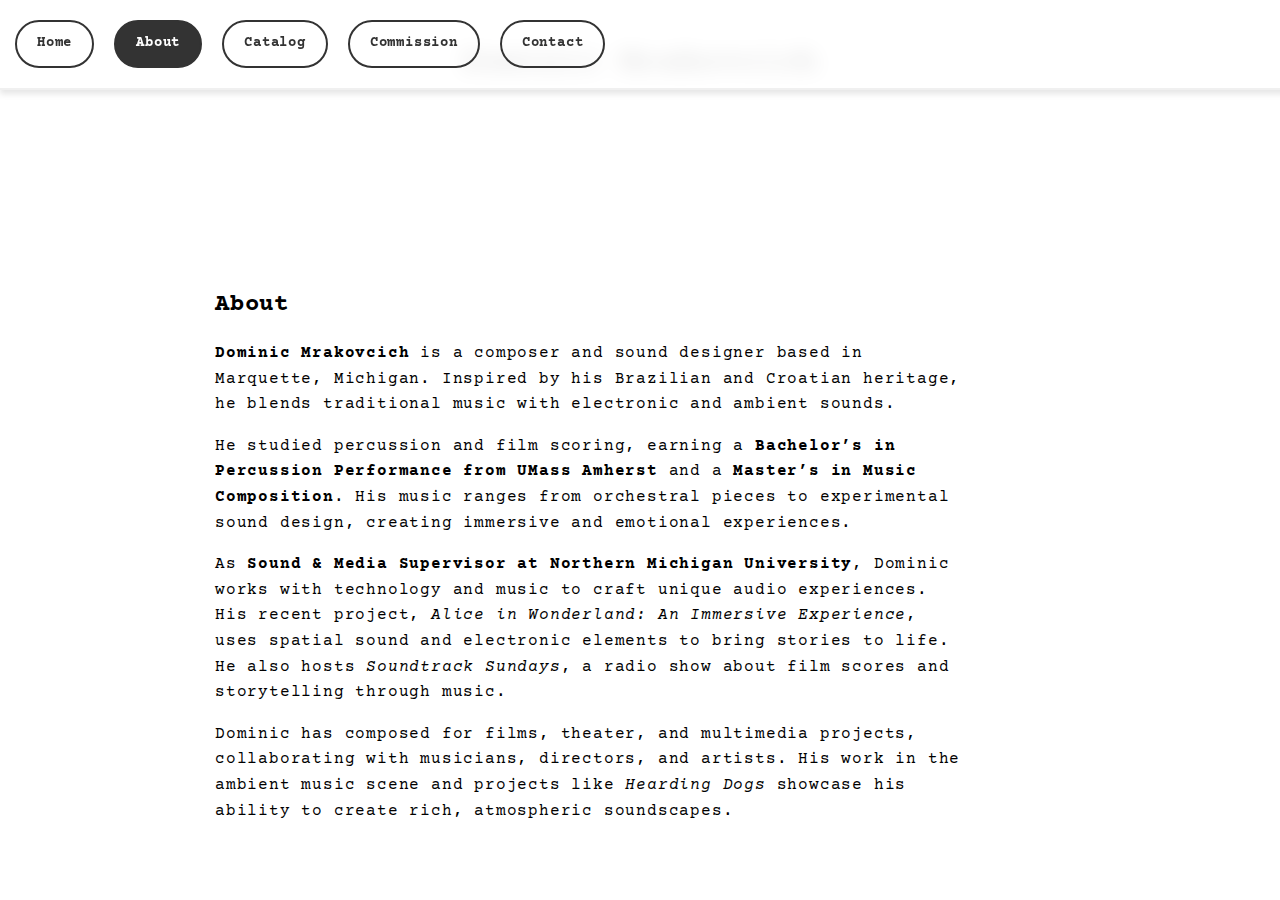
==== about.html @ a5f4a36c "fix" ====
<!DOCTYPE html>
<html lang="en">
<head>
    <meta charset="UTF-8">
    <meta name="viewport" content="width=device-width, initial-scale=1.0">
    <title>Dominic Mrakovcich - Composer</title>
    <link rel="stylesheet" href="assets/css/styles.css">
</head>
<body>
    <header>
        <h1>Dominic Mrakovcich</h1>
        <nav>
            <ul>
                <li><a href="index.html">Home</a></li>
                <li class="selected"><a href="about.html">About</a></li>
                <li><a href="catalog.html">Catalog</a></li>
                <li><a href="commission.html">Commission</a></li>
                <li><a href="contact.html">Contact</a></li>
            </ul>
        </nav>
    </header>

    <main>
        <h2>About</h2>
        <p><strong>Dominic Mrakovcich</strong> is a composer and sound designer based in Marquette, Michigan. Inspired by his Brazilian and Croatian heritage, he blends traditional music with electronic and ambient sounds.</p>

        <p>He studied percussion and film scoring, earning a <strong>Bachelor’s in Percussion Performance from UMass Amherst</strong> and a <strong>Master’s in Music Composition</strong>. His music ranges from orchestral pieces to experimental sound design, creating immersive and emotional experiences.</p>

        <p>As <strong>Sound & Media Supervisor at Northern Michigan University</strong>, Dominic works with technology and music to craft unique audio experiences. His recent project, <em>Alice in Wonderland: An Immersive Experience</em>, uses spatial sound and electronic elements to bring stories to life. He also hosts <em>Soundtrack Sundays</em>, a radio show about film scores and storytelling through music.</p>

        <p>Dominic has composed for films, theater, and multimedia projects, collaborating with musicians, directors, and artists. His work in the ambient music scene and projects like <em>Hearding Dogs</em> showcase his ability to create rich, atmospheric soundscapes.</p>
    </main>
</body>
</html>
---- assets/css/styles.css ----
@import url('https://fonts.googleapis.com/css2?family=Courier+Prime:ital,wght@0,400;0,700;1,400;1,700&display=swap');

/* Global Styles */
:root {
    --primary-color: #333;
    --secondary-color: #fff;
    --accent-color: #a1a1a1;
    --highlight-color: #00b078;
    --text-color: #000;
    --light-color: #f0f0f0;
    --font-family: "Courier Prime", monospace;
    --font-weight-regular: 400;
    --font-weight-bold: 700;
    --font-style-regular: normal;
    --font-style-italic: italic;
    --site-title-color: var(--primary-color);
    --site-title-hover-color: var(--highlight-color);
}

/* Global Body Styling */
body {
    font-family: var(--font-family);
    font-weight: var(--font-weight-regular);
    letter-spacing: 0.05em;
    background-color: var(--secondary-color);
    color: var(--text-color);
    margin: 0;
    padding: 0;
    line-height: 1.4;
    display: flex;
    flex-direction: column;
    justify-content: flex-start;
    min-height: 100vh;
    align-items: center;
    position: relative;
}

/* Icon Styling */
.icon {
    width: 2em;  /* Ensures consistent width for the icon */
    height: 2em; /* Ensures consistent height for the icon */
    border: none; /* No border around the icon */
    display: inline-block; /* Ensures it behaves like an inline element */
    margin: 0 8px; /* Spacing between icons */
    transition: transform 0.2s ease-in-out; /* Smooth transition for scaling */
}

/* Header */
header {
    width: 100%;
    max-width: 850px;
    padding: 20px 15px;
    text-align: center;
}

/* Headshot Styling */
.headshot {
    display: flex;
    flex-direction: column;
    align-items: center;
    width: 50%;
    margin: 0 auto;
    padding: 10px;
}

/* Navigation */
nav {
    position: fixed;
    top: 0;
    left: 0;
    width: 100%;
    background: rgba(255, 255, 255, 0.9);
    backdrop-filter: blur(10px);
    padding: 20px 15px;
    display: flex;
    justify-content: space-between;
    font-size: 14px;
    font-weight: bold;
    border-bottom: 2px solid var(--light-color);
    z-index: 10;
    box-shadow: 0 4px 6px rgba(0, 0, 0, 0.1);
}

/* Site Title */
.site-title {
    color: var(--site-title-color);
    cursor: pointer;
    border: none;
}

.site-title:hover {
    color: var(--site-title-hover-color);
}

/* Navigation Links */
nav ul {
    list-style: none;
    display: flex;
    gap: 20px;
    padding: 0;
    margin: 0;
    align-items: center; /* Ensure icons are vertically aligned with text */
}

nav li {
    display: flex;
    align-items: center;
    justify-content: center;
    padding: 12px 20px;
    border-radius: 25px;
    border: 2px solid var(--primary-color);
    background-color: transparent;
    transition: background 0.3s, border-color 0.3s, color 0.3s;
}

nav li.selected {
    background-color: var(--primary-color);
    color: white;
}

nav li.selected a {
    color: white;
}

/* Link Styling */
nav a {
    text-decoration: none;
    color: var(--primary-color);
    transition: color 0.3s;
}

nav a:hover {
    color: var(--accent-color);
}

/* Hover Effect on Icons */
.icon:hover {
    transform: scale(1.2); /* Slightly scale the icon on hover */
}

/* Main Content */
main {
    width: 100%;
    max-width: 850px;
    padding: 20px 15px;
    margin-top: 120px;
}

/* Typography */
p {
    font-size: 1rem;
    line-height: 1.6;
    max-width: 75ch;
    color: var(--text-color);
}

h3 {
    margin: 0;
    padding-bottom: 5px;
}

/* Lists */
ul, ol {
    margin-top: 0;
}

/* Horizontal Rule */
hr {
    width: 85%;
    height: 1px;
    background: var(--light-color);
    border: none;
    margin: 20px 0;
}

/* Table */
table {
    width: 100%;
    border-collapse: collapse;
    margin-top: 15px;
}

th, td {
    padding: 10px 12px;
    border: 1px solid var(--light-color);
    text-align: left;
}

th {
    background-color: var(--secondary-color);
    font-weight: bold;
}

tr:hover {
    background-color: #f7f7f7;
}

/* Buttons */
button {
    padding: 8px 16px;
    font-size: 0.9rem;
    font-weight: bold;
    border-radius: 5px;
    background-color: var(--primary-color);
    color: var(--secondary-color);
    cursor: pointer;
    transition: background-color 0.3s, transform 0.2s;
}

button:hover {
    background-color: var(--highlight-color);
    transform: scale(1.05);
}

/* Sparkle Effect */
@keyframes sparkle {
    0% {
        opacity: 0;
        transform: scale(0.5);
    }
    50% {
        opacity: 1;
        transform: scale(1.2);
    }
    100% {
        opacity: 0;
        transform: scale(0.5);
    }
}

@keyframes sparkle-move {
    0% {
        transform: translate(0, 0);
    }
    100% {
        transform: translate(150px, -150px);
    }
}

.sparkles {
    position: absolute;
    top: 0;
    left: 0;
    right: 0;
    bottom: 0;
    pointer-events: none;
    z-index: 9999;
    overflow: hidden;
}

.sparkle {
    position: absolute;
    width: 4px;
    height: 4px;
    background-color: var(--highlight-color);
    border-radius: 50%;
    opacity: 0;
    animation: sparkle 2s infinite, sparkle-move 3s infinite linear;
}

.sparkle:nth-child(odd) {
    animation-duration: 3s, 4s;
}

.sparkle:nth-child(even) {
    animation-duration: 2.5s, 5s;
}

/* Mobile Optimization */
@media (max-width: 768px) {
    nav {
        padding: 12px;
        flex-direction: column;
        align-items: center;
    }

    .site-title {
        margin-bottom: 10px;
    }

    nav ul {
        flex-direction: column;
        gap: 10px;
    }

    main {
        margin-top: 140px;
        padding: 15px;
    }

    button {
        width: 100%;
        padding: 10px 16px;
    }
}

@media (max-width: 480px) {
    body {
        font-size: 14px;
    }

    nav {
        padding: 10px;
    }

    nav ul {
        gap: 8px;
    }

    nav li {
        padding: 6px 14px;
    }

    main {
        padding: 10px;
    }

    button {
        padding: 12px 18px;
    }
}

/* Cat Styling */
.cat {
    position: absolute;
    cursor: pointer;
    transition: transform 0.3s ease, left 1s ease, top 1s ease;
    user-select: none;
    will-change: transform, left, top;
}

.cat.moving {
    animation: wiggle 0.6s ease-in-out infinite;
}

@keyframes wiggle {
    0% { transform: rotate(0deg); }
    25% { transform: rotate(-10deg); }
    50% { transform: rotate(10deg); }
    75% { transform: rotate(-10deg); }
    100% { transform: rotate(0deg); }
}

.cat:hover {
    transform: scale(1.1);
}

.cat-container {
    position: relative;
}

.speech-bubble {
    display: none;
    position: absolute;
    bottom: 120%;
    left: 50%;
    transform: translateX(-50%);
    background-color: #fff;
    border: 2px solid #333;
    border-radius: 10px;
    padding: 10px;
    max-width: 200px;
    font-size: 14px;
    box-shadow: 0 2px 6px rgba(0, 0, 0, 0.1);
    font-family: Arial, sans-serif;
}

.speech-bubble:after {
    content: '';
    position: absolute;
    top: 100%;
    left: 50%;
    transform: translateX(-50%);
    border-width: 10px;
    border-style: solid;
    border-color: #fff transparent transparent transparent;
}

.headshot:hover {
    transform: scale(1.1);
}
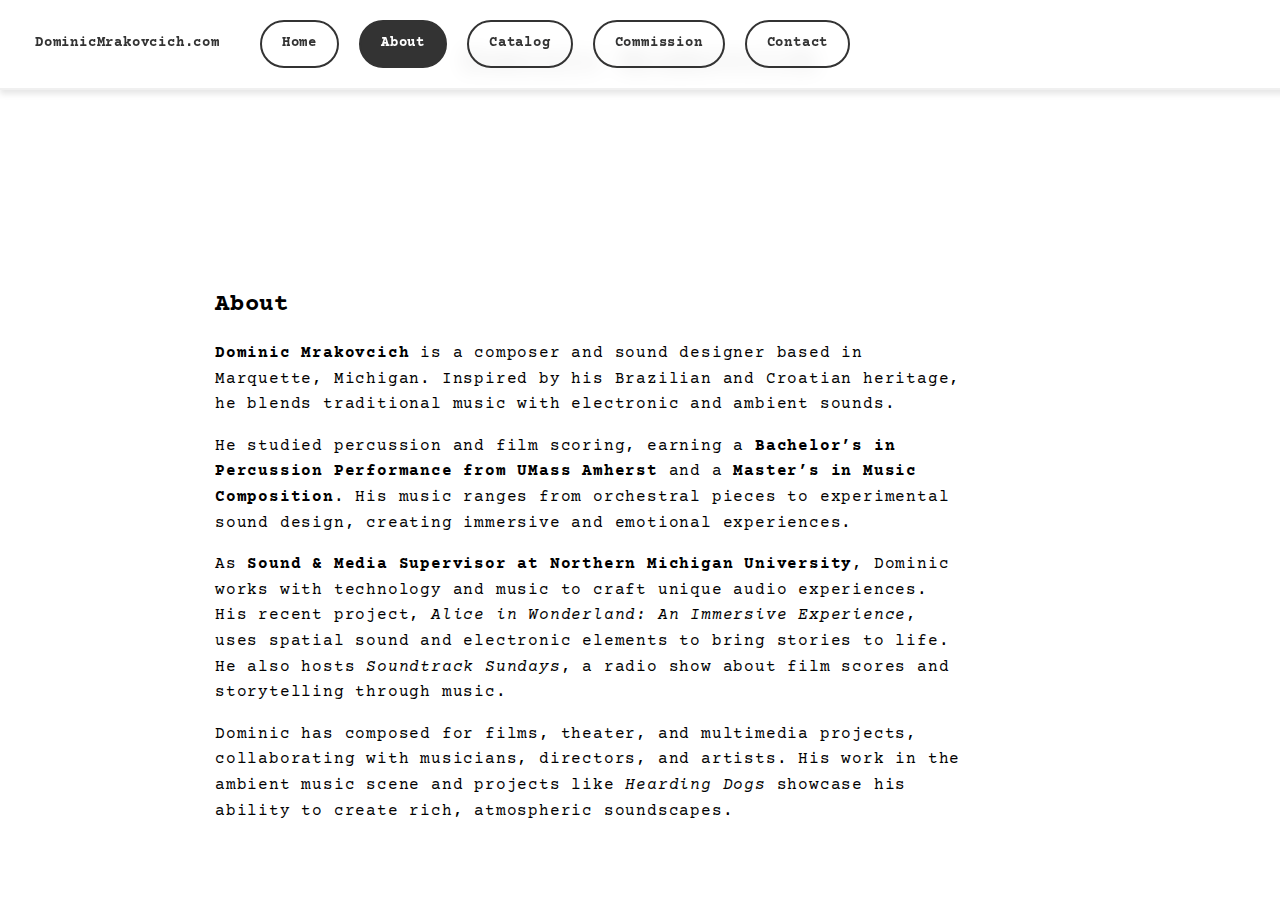
==== commit 15f2ca68: "nav" ====
--- a/about.html
+++ b/about.html
@@ -11,6 +11,7 @@
         <h1>Dominic Mrakovcich</h1>
         <nav>
             <ul>
+                <li class="site-title">DominicMrakovcich.com</li>
                 <li><a href="index.html">Home</a></li>
                 <li class="selected"><a href="about.html">About</a></li>
                 <li><a href="catalog.html">Catalog</a></li>
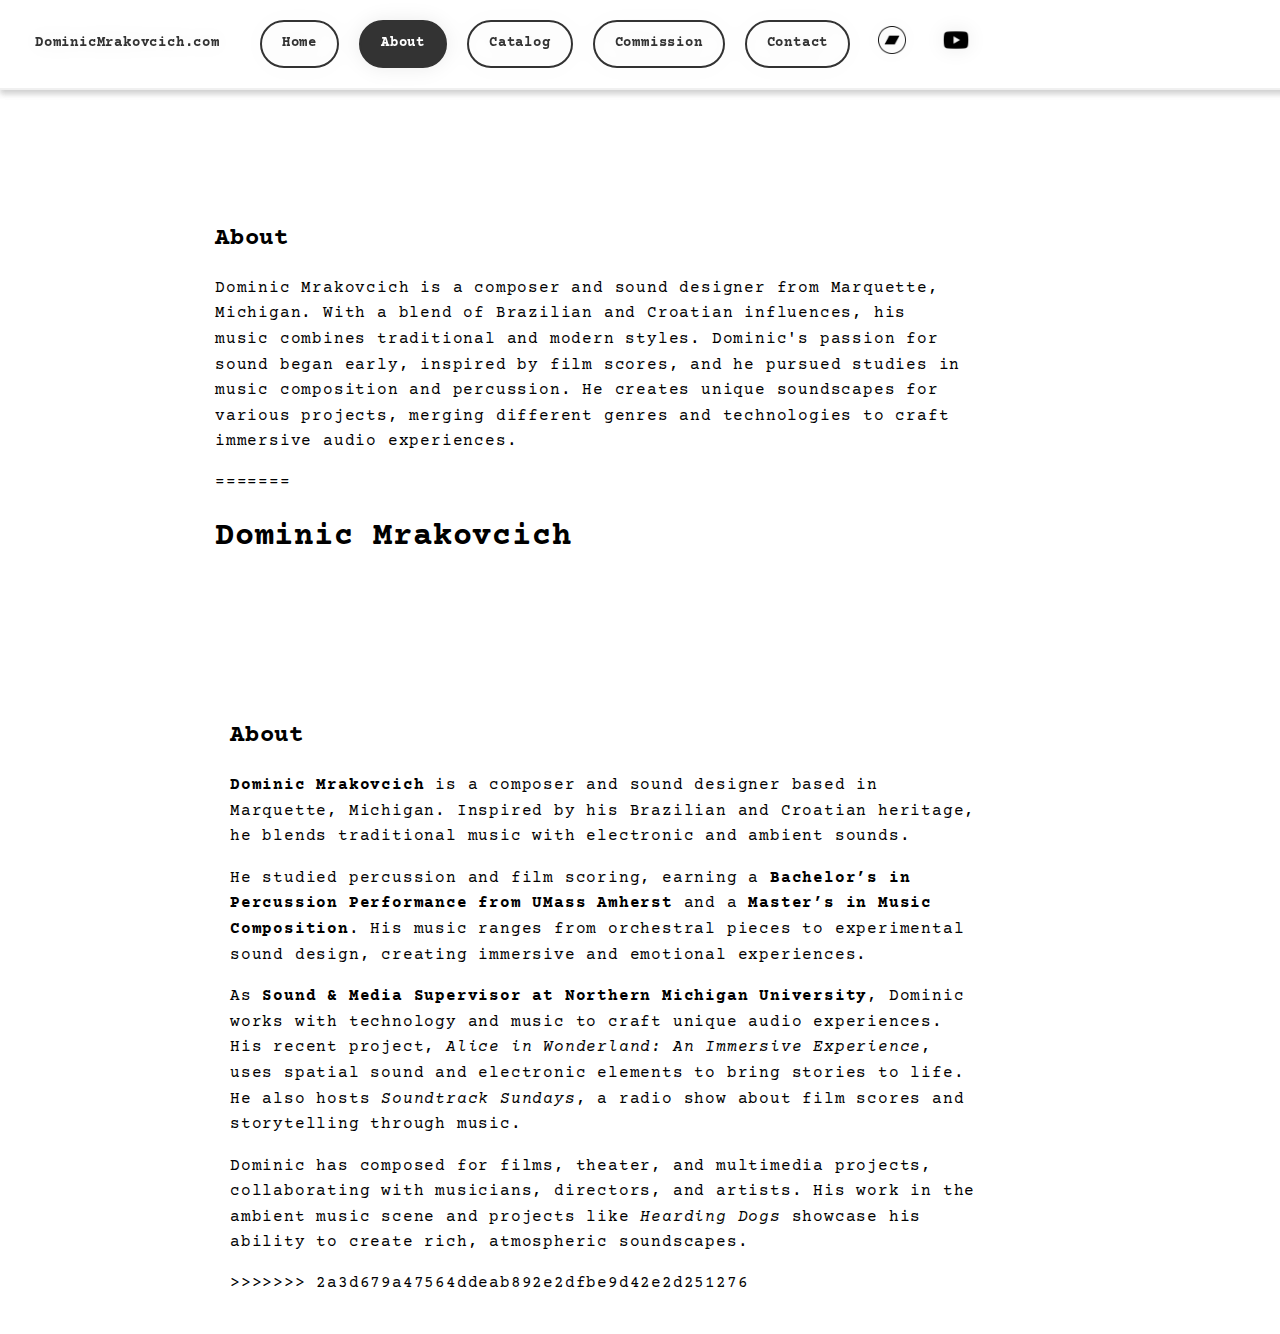
==== commit 6252b833: "Merge branch 'main' of https://github.com/DominicMrakovcich/Composer" ====
--- a/about.html
+++ b/about.html
@@ -8,6 +8,30 @@
 </head>
 <body>
     <header>
+<<<<<<< HEAD
+      <nav>
+        <ul>
+          <li class="site-title">DominicMrakovcich.com</li>
+          <li><a href="index.html">Home</a></li>
+          <li class="selected"><a href="about.html">About</a></li>
+          <li><a href="catalog.html">Catalog</a></li>
+          <li><a href="commission.html">Commission</a></li>
+          <li><a href="contact.html">Contact</a></li>
+          <a href="https://dmrakovcich.bandcamp.com"><img src="assets/images/bandcamp-button-circle-line-black-512.png" class="icon"></a>
+          <a href="https://www.youtube.com/@dominicmrakovcich"><img src="assets/images/free-youtube-icon-123-thumb.png" class="icon"></a>
+          <script type='text/javascript' src='https://storage.ko-fi.com/cdn/widget/Widget_2.js'></script><script type='text/javascript'>kofiwidget2.init('Support me on Ko-fi', '#72a4f2', 'V7V3IW8MH');kofiwidget2.draw();</script> 
+        </ul>
+      </nav>
+    </header>
+
+    <main>
+      <h2>About</h2>
+      <section>
+        <p>Dominic Mrakovcich is a composer and sound designer from Marquette, Michigan. With a blend of Brazilian and Croatian influences, his music combines traditional and modern styles. Dominic's passion for sound began early, inspired by film scores, and he pursued studies in music composition and percussion.
+
+          He creates unique soundscapes for various projects, merging different genres and technologies to craft immersive audio experiences.</p>
+      </section>
+=======
         <h1>Dominic Mrakovcich</h1>
         <nav>
             <ul>
@@ -17,6 +41,8 @@
                 <li><a href="catalog.html">Catalog</a></li>
                 <li><a href="commission.html">Commission</a></li>
                 <li><a href="contact.html">Contact</a></li>
+                <a href="https://dmrakovcich.bandcamp.com"><img src="assets/images/bandcamp-button-circle-line-black-512.png" class="icon"></a>
+                <a href="https://www.youtube.com/@dominicmrakovcich"><img src="assets/images/free-youtube-icon-123-thumb.png" class="icon"></a>
             </ul>
         </nav>
     </header>
@@ -30,6 +56,7 @@
         <p>As <strong>Sound & Media Supervisor at Northern Michigan University</strong>, Dominic works with technology and music to craft unique audio experiences. His recent project, <em>Alice in Wonderland: An Immersive Experience</em>, uses spatial sound and electronic elements to bring stories to life. He also hosts <em>Soundtrack Sundays</em>, a radio show about film scores and storytelling through music.</p>
 
         <p>Dominic has composed for films, theater, and multimedia projects, collaborating with musicians, directors, and artists. His work in the ambient music scene and projects like <em>Hearding Dogs</em> showcase his ability to create rich, atmospheric soundscapes.</p>
+>>>>>>> 2a3d679a47564ddeab892e2dfbe9d42e2d251276
     </main>
 </body>
 </html>
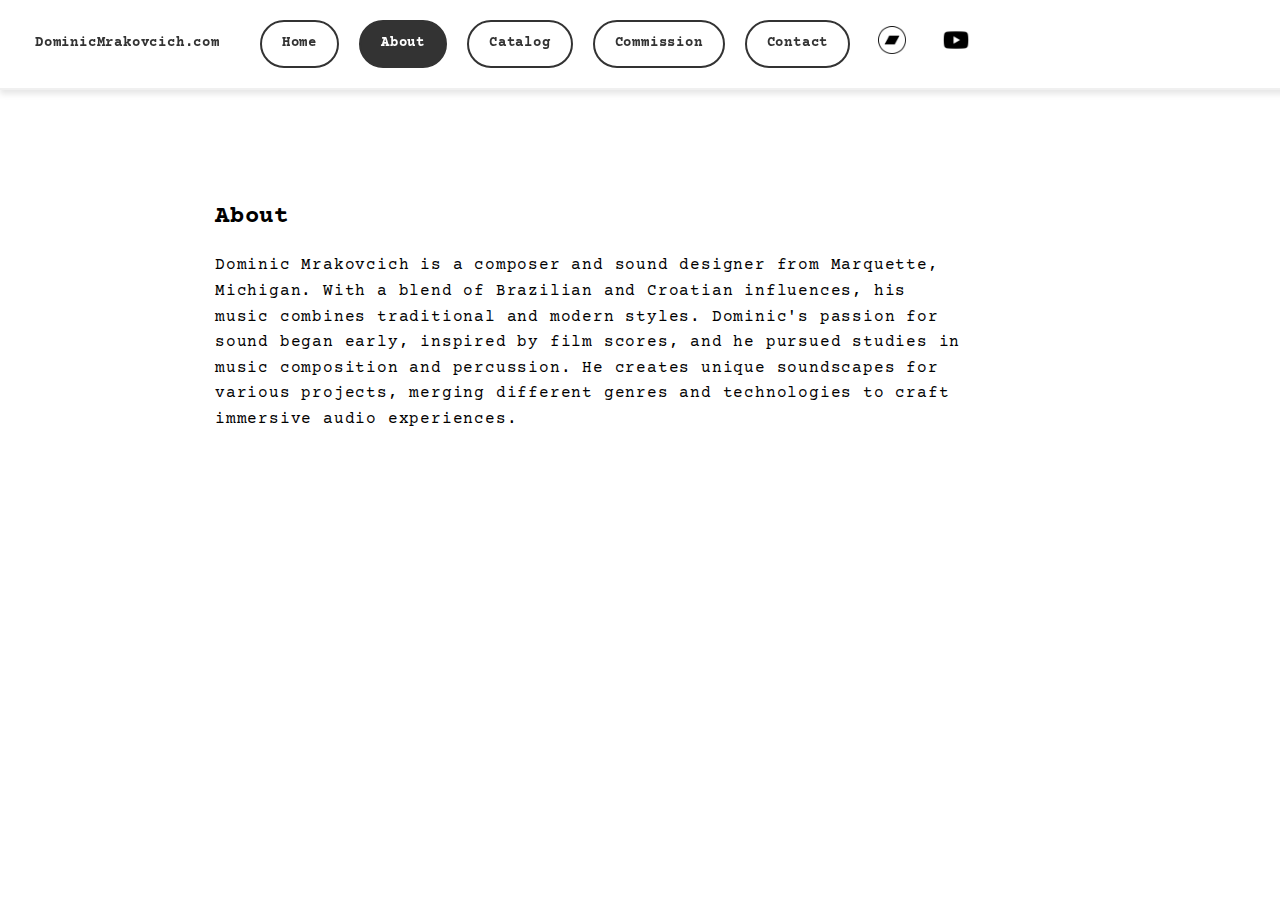
==== commit f77db94a: "push" ====
--- a/about.html
+++ b/about.html
@@ -8,7 +8,6 @@
 </head>
 <body>
     <header>
-<<<<<<< HEAD
       <nav>
         <ul>
           <li class="site-title">DominicMrakovcich.com</li>
@@ -31,32 +30,6 @@
 
           He creates unique soundscapes for various projects, merging different genres and technologies to craft immersive audio experiences.</p>
       </section>
-=======
-        <h1>Dominic Mrakovcich</h1>
-        <nav>
-            <ul>
-                <li class="site-title">DominicMrakovcich.com</li>
-                <li><a href="index.html">Home</a></li>
-                <li class="selected"><a href="about.html">About</a></li>
-                <li><a href="catalog.html">Catalog</a></li>
-                <li><a href="commission.html">Commission</a></li>
-                <li><a href="contact.html">Contact</a></li>
-                <a href="https://dmrakovcich.bandcamp.com"><img src="assets/images/bandcamp-button-circle-line-black-512.png" class="icon"></a>
-                <a href="https://www.youtube.com/@dominicmrakovcich"><img src="assets/images/free-youtube-icon-123-thumb.png" class="icon"></a>
-            </ul>
-        </nav>
-    </header>
-
-    <main>
-        <h2>About</h2>
-        <p><strong>Dominic Mrakovcich</strong> is a composer and sound designer based in Marquette, Michigan. Inspired by his Brazilian and Croatian heritage, he blends traditional music with electronic and ambient sounds.</p>
-
-        <p>He studied percussion and film scoring, earning a <strong>Bachelor’s in Percussion Performance from UMass Amherst</strong> and a <strong>Master’s in Music Composition</strong>. His music ranges from orchestral pieces to experimental sound design, creating immersive and emotional experiences.</p>
-
-        <p>As <strong>Sound & Media Supervisor at Northern Michigan University</strong>, Dominic works with technology and music to craft unique audio experiences. His recent project, <em>Alice in Wonderland: An Immersive Experience</em>, uses spatial sound and electronic elements to bring stories to life. He also hosts <em>Soundtrack Sundays</em>, a radio show about film scores and storytelling through music.</p>
-
-        <p>Dominic has composed for films, theater, and multimedia projects, collaborating with musicians, directors, and artists. His work in the ambient music scene and projects like <em>Hearding Dogs</em> showcase his ability to create rich, atmospheric soundscapes.</p>
->>>>>>> 2a3d679a47564ddeab892e2dfbe9d42e2d251276
     </main>
 </body>
 </html>
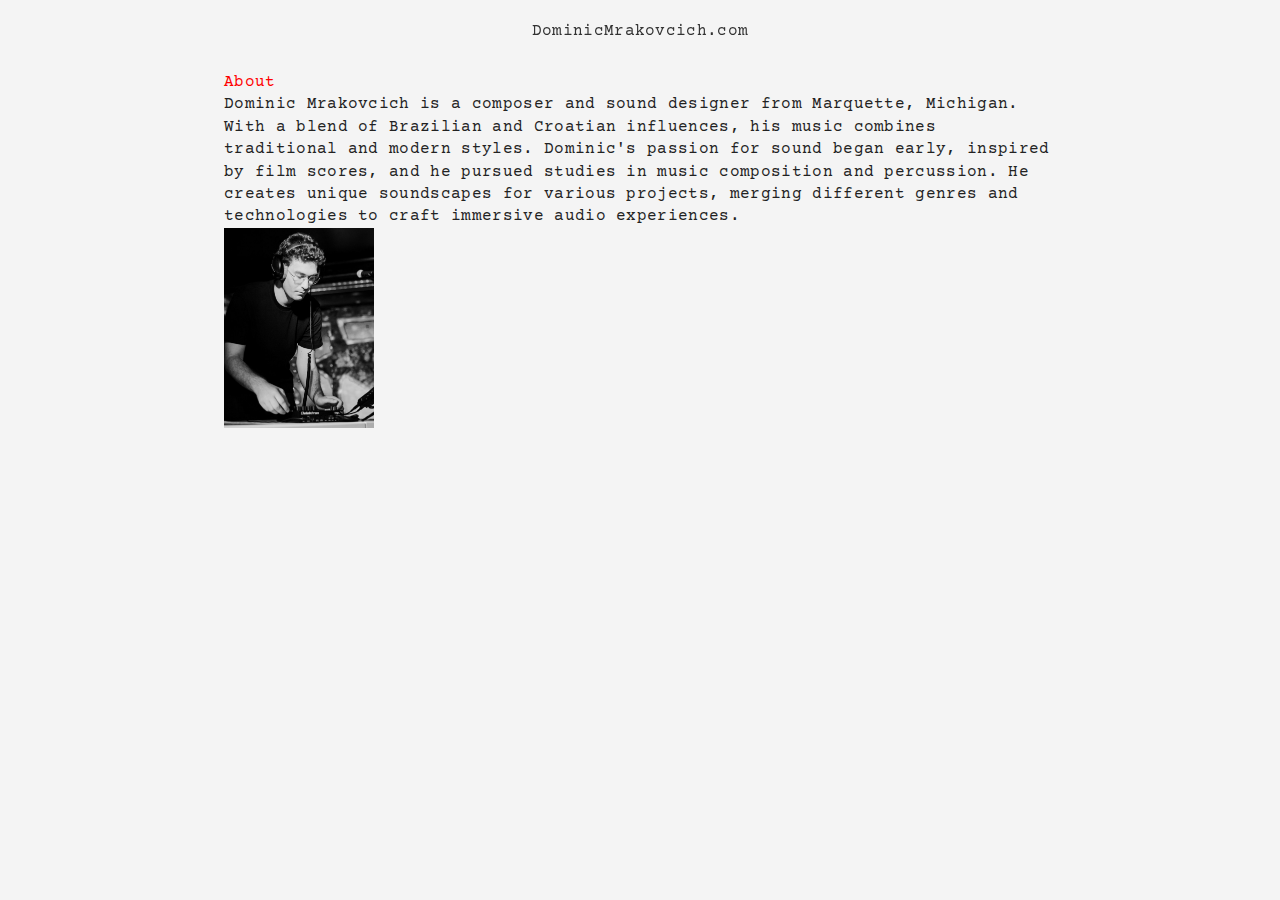
==== commit 9a9ca252: "css" ====
--- a/about.html
+++ b/about.html
@@ -9,18 +9,12 @@
 <body>
     <header>
       <nav>
-        <ul>
-          <li class="site-title">DominicMrakovcich.com</li>
-          <li><a href="index.html">Home</a></li>
-          <li class="selected"><a href="about.html">About</a></li>
-          <li><a href="catalog.html">Catalog</a></li>
-          <li><a href="commission.html">Commission</a></li>
-          <li><a href="contact.html">Contact</a></li>
-          <a href="https://dmrakovcich.bandcamp.com"><img src="assets/images/bandcamp-button-circle-line-black-512.png" class="icon"></a>
-          <a href="https://www.youtube.com/@dominicmrakovcich"><img src="assets/images/free-youtube-icon-123-thumb.png" class="icon"></a>
-          <script type='text/javascript' src='https://storage.ko-fi.com/cdn/widget/Widget_2.js'></script><script type='text/javascript'>kofiwidget2.init('Support me on Ko-fi', '#72a4f2', 'V7V3IW8MH');kofiwidget2.draw();</script> 
-        </ul>
-      </nav>
+        <div class="navigation-buttons">
+            <div class="site-title" id="sparkles">
+                <a href="index.html" style="text-decoration: none;">DominicMrakovcich.com</a>
+            </div>
+        </div>
+    </nav>
     </header>
 
     <main>
@@ -30,6 +24,8 @@
 
           He creates unique soundscapes for various projects, merging different genres and technologies to craft immersive audio experiences.</p>
       </section>
+      <img src="assets/images/dominic_headshot.jpg" alt="Dominic's Headshot" class="headshot">
     </main>
+    <script src="menu.js"></script>
 </body>
 </html>
--- a/assets/css/styles.css
+++ b/assets/css/styles.css
@@ -3,25 +3,33 @@
 /* Global Styles */
 :root {
     --primary-color: #333;
-    --secondary-color: #fff;
-    --accent-color: #a1a1a1;
-    --highlight-color: #00b078;
-    --text-color: #000;
-    --light-color: #f0f0f0;
+    --secondary-color: #f4f4f4;
+    --highlight-color: red;
+    --text-color: #222;
+    --light-color: #f4f4f4;
     --font-family: "Courier Prime", monospace;
-    --font-weight-regular: 400;
-    --font-weight-bold: 700;
-    --font-style-regular: normal;
-    --font-style-italic: italic;
-    --site-title-color: var(--primary-color);
-    --site-title-hover-color: var(--highlight-color);
+    --font-weight: 400;
+    --font-size: 16px; /* Unified font size for all text */
+}
+
+.headshot {
+    width: 150px; /* Adjust size as needed */
+    height: auto;
+}
+
+/* Universal Box-sizing */
+*,
+*::before,
+*::after {
+    box-sizing: border-box;
 }
 
 /* Global Body Styling */
 body {
     font-family: var(--font-family);
-    font-weight: var(--font-weight-regular);
-    letter-spacing: 0.05em;
+    font-size: var(--font-size); /* Unified font size for all text */
+    font-weight: var(--font-weight);
+    letter-spacing: 0.02em;
     background-color: var(--secondary-color);
     color: var(--text-color);
     margin: 0;
@@ -32,35 +40,29 @@
     justify-content: flex-start;
     min-height: 100vh;
     align-items: center;
-    position: relative;
-}
-
-/* Icon Styling */
-.icon {
-    width: 2em;  /* Ensures consistent width for the icon */
-    height: 2em; /* Ensures consistent height for the icon */
-    border: none; /* No border around the icon */
-    display: inline-block; /* Ensures it behaves like an inline element */
-    margin: 0 8px; /* Spacing between icons */
-    transition: transform 0.2s ease-in-out; /* Smooth transition for scaling */
-}
-
-/* Header */
+}
+
+/* Header - Now looks like a paragraph */
 header {
     width: 100%;
     max-width: 850px;
-    padding: 20px 15px;
+    padding: 0;
     text-align: center;
-}
-
-/* Headshot Styling */
-.headshot {
-    display: flex;
-    flex-direction: column;
-    align-items: center;
-    width: 50%;
-    margin: 0 auto;
-    padding: 10px;
+    background-color: var(--secondary-color);
+    border: 1px solid var(--light-color);
+}
+
+header h1, h2, h3, h4 {
+    font-size: var(--font-size); /* Same as the body font size */
+    font-weight: var(--font-weight);
+    color: var(--primary-color);
+    margin: 0;
+    padding: 0;
+    transition: color 0.2s;
+}
+
+header h1, h2, h3, h4:hover {
+    color: var(--highlight-color);
 }
 
 /* Navigation */
@@ -69,48 +71,28 @@
     top: 0;
     left: 0;
     width: 100%;
-    background: rgba(255, 255, 255, 0.9);
-    backdrop-filter: blur(10px);
-    padding: 20px 15px;
-    display: flex;
-    justify-content: space-between;
-    font-size: 14px;
-    font-weight: bold;
-    border-bottom: 2px solid var(--light-color);
+    backdrop-filter: blur(8px);
+    padding: 4px 10px;
+    display: flex;
+    justify-content: center;
+    font-size: var(--font-size); /* Same font size as the body */
+    border-bottom: 1px solid var(--light-color);
     z-index: 10;
-    box-shadow: 0 4px 6px rgba(0, 0, 0, 0.1);
-}
-
-/* Site Title */
-.site-title {
-    color: var(--site-title-color);
-    cursor: pointer;
-    border: none;
-}
-
-.site-title:hover {
-    color: var(--site-title-hover-color);
-}
-
-/* Navigation Links */
+}
+
 nav ul {
     list-style: none;
     display: flex;
-    gap: 20px;
-    padding: 0;
-    margin: 0;
-    align-items: center; /* Ensure icons are vertically aligned with text */
+    gap: 8px;
+    padding: 0;
+    margin: 0;
 }
 
 nav li {
-    display: flex;
-    align-items: center;
-    justify-content: center;
-    padding: 12px 20px;
-    border-radius: 25px;
-    border: 2px solid var(--primary-color);
+    padding: 4px 8px;
+    border-radius: 18px;
     background-color: transparent;
-    transition: background 0.3s, border-color 0.3s, color 0.3s;
+    transition: background 0.2s;
 }
 
 nav li.selected {
@@ -118,77 +100,60 @@
     color: white;
 }
 
-nav li.selected a {
-    color: white;
-}
-
-/* Link Styling */
 nav a {
     text-decoration: none;
     color: var(--primary-color);
-    transition: color 0.3s;
+    transition: color 0.2s;
 }
 
 nav a:hover {
-    color: var(--accent-color);
-}
-
-/* Hover Effect on Icons */
-.icon:hover {
-    transform: scale(1.2); /* Slightly scale the icon on hover */
+    color: var(--highlight-color);
 }
 
 /* Main Content */
 main {
     width: 100%;
     max-width: 850px;
-    padding: 20px 15px;
-    margin-top: 120px;
-}
-
-/* Typography */
-p {
-    font-size: 1rem;
-    line-height: 1.6;
-    max-width: 75ch;
+    padding: 8px;
+    margin-top: 60px;
+    background-color: var(--light-color);
+    border: 1px solid var(--light-color);
+}
+
+/* Typography (Everything looks like a paragraph) */
+p, h1, h3 {
+    font-size: var(--font-size); /* Unified font size for all text */
+    line-height: 1.4;
     color: var(--text-color);
-}
-
-h3 {
-    margin: 0;
-    padding-bottom: 5px;
-}
-
-/* Lists */
-ul, ol {
-    margin-top: 0;
+    margin: 0;
+    padding: 0;
+    font-weight: var(--font-weight); /* Ensures no bold headers */
 }
 
 /* Horizontal Rule */
 hr {
-    width: 85%;
+    width: 80%;
     height: 1px;
     background: var(--light-color);
     border: none;
-    margin: 20px 0;
+    margin: 6px 0;
 }
 
 /* Table */
 table {
     width: 100%;
     border-collapse: collapse;
-    margin-top: 15px;
+    margin-top: 4px;
 }
 
 th, td {
-    padding: 10px 12px;
+    padding: 4px 6px;
     border: 1px solid var(--light-color);
     text-align: left;
 }
 
 th {
     background-color: var(--secondary-color);
-    font-weight: bold;
 }
 
 tr:hover {
@@ -197,126 +162,48 @@
 
 /* Buttons */
 button {
-    padding: 8px 16px;
-    font-size: 0.9rem;
-    font-weight: bold;
-    border-radius: 5px;
+    padding: 4px 8px;
+    font-size: var(--font-size); /* Unified font size */
+    font-weight: var(--font-weight);
+    border-radius: 16px;
     background-color: var(--primary-color);
     color: var(--secondary-color);
     cursor: pointer;
-    transition: background-color 0.3s, transform 0.2s;
+    transition: background-color 0.1s, transform 0.1s;
 }
 
 button:hover {
     background-color: var(--highlight-color);
-    transform: scale(1.05);
-}
-
-/* Sparkle Effect */
-@keyframes sparkle {
-    0% {
-        opacity: 0;
-        transform: scale(0.5);
-    }
-    50% {
-        opacity: 1;
-        transform: scale(1.2);
-    }
-    100% {
-        opacity: 0;
-        transform: scale(0.5);
-    }
-}
-
-@keyframes sparkle-move {
-    0% {
-        transform: translate(0, 0);
-    }
-    100% {
-        transform: translate(150px, -150px);
-    }
-}
-
-.sparkles {
-    position: absolute;
-    top: 0;
-    left: 0;
-    right: 0;
-    bottom: 0;
-    pointer-events: none;
-    z-index: 9999;
-    overflow: hidden;
-}
-
-.sparkle {
-    position: absolute;
-    width: 4px;
-    height: 4px;
-    background-color: var(--highlight-color);
-    border-radius: 50%;
-    opacity: 0;
-    animation: sparkle 2s infinite, sparkle-move 3s infinite linear;
-}
-
-.sparkle:nth-child(odd) {
-    animation-duration: 3s, 4s;
-}
-
-.sparkle:nth-child(even) {
-    animation-duration: 2.5s, 5s;
+    transform: translateY(-1px);
 }
 
 /* Mobile Optimization */
 @media (max-width: 768px) {
-    nav {
-        padding: 12px;
-        flex-direction: column;
-        align-items: center;
-    }
-
-    .site-title {
-        margin-bottom: 10px;
-    }
-
-    nav ul {
-        flex-direction: column;
-        gap: 10px;
-    }
-
     main {
-        margin-top: 140px;
-        padding: 15px;
+        margin-top: 80px;
+        padding: 6px;
     }
 
     button {
         width: 100%;
-        padding: 10px 16px;
     }
 }
 
 @media (max-width: 480px) {
     body {
-        font-size: 14px;
+        font-size: 14px; /* Slightly smaller font on small screens */
     }
 
     nav {
-        padding: 10px;
-    }
-
-    nav ul {
-        gap: 8px;
-    }
-
-    nav li {
-        padding: 6px 14px;
+        padding: 2px 8px;
     }
 
     main {
-        padding: 10px;
+        padding: 6px;
     }
 
     button {
-        padding: 12px 18px;
+        padding: 6px 10px;
     }
 }
 
@@ -324,9 +211,8 @@
 .cat {
     position: absolute;
     cursor: pointer;
-    transition: transform 0.3s ease, left 1s ease, top 1s ease;
+    transition: transform 0.2s, left 1s, top 1s;
     user-select: none;
-    will-change: transform, left, top;
 }
 
 .cat.moving {
@@ -341,41 +227,57 @@
     100% { transform: rotate(0deg); }
 }
 
-.cat:hover {
+/* Icon Styling */
+.icon {
+    width: 2em; /* Reduced size to make icons smaller */
+    height: 2em; /* Maintain aspect ratio */
+    display: inline-block;
+    margin: 0 6px; /* Adjust spacing */
+    opacity: 0.8;
+    transition: transform 0.3s ease, opacity 0.3s ease;
+}
+
+.icon:hover {
+    transform: scale(1.1); /* Slightly enlarge on hover */
+    opacity: 1; /* Full opacity on hover */
+}
+
+/* Body Button Styling */
+.body-button {
+    display: inline-block;
+    padding: 4px 8px;
+    margin-bottom: 4px;
+    border-radius: 16px;
+    border: 1px solid var(--primary-color);
+    background-color: transparent;
+    text-align: center;
+    font-weight: var(--font-weight);
+    color: var(--primary-color);
+    text-decoration: none;
+    transition: background 0.1s, color 0.1s;
+}
+
+.body-button:hover {
+    background-color: var(--primary-color);
+    color: var(--secondary-color);
+}
+
+.body-button img.icon {
+    width: 1.2em;
+    height: 1.2em;
+    margin-left: 4px;
+    vertical-align: middle;
+}
+
+.body-button:hover img.icon {
     transform: scale(1.1);
 }
 
-.cat-container {
-    position: relative;
-}
-
-.speech-bubble {
-    display: none;
-    position: absolute;
-    bottom: 120%;
-    left: 50%;
-    transform: translateX(-50%);
-    background-color: #fff;
-    border: 2px solid #333;
-    border-radius: 10px;
-    padding: 10px;
-    max-width: 200px;
-    font-size: 14px;
-    box-shadow: 0 2px 6px rgba(0, 0, 0, 0.1);
-    font-family: Arial, sans-serif;
-}
-
-.speech-bubble:after {
-    content: '';
-    position: absolute;
-    top: 100%;
-    left: 50%;
-    transform: translateX(-50%);
-    border-width: 10px;
-    border-style: solid;
-    border-color: #fff transparent transparent transparent;
-}
-
-.headshot:hover {
-    transform: scale(1.1);
-}
+/* Navigation Buttons - Displayed Vertically */
+.navigation-buttons {
+    display: flex;
+    flex-direction: column;
+    align-items: center;
+    gap: 4px;
+    margin-top: 16px;
+}
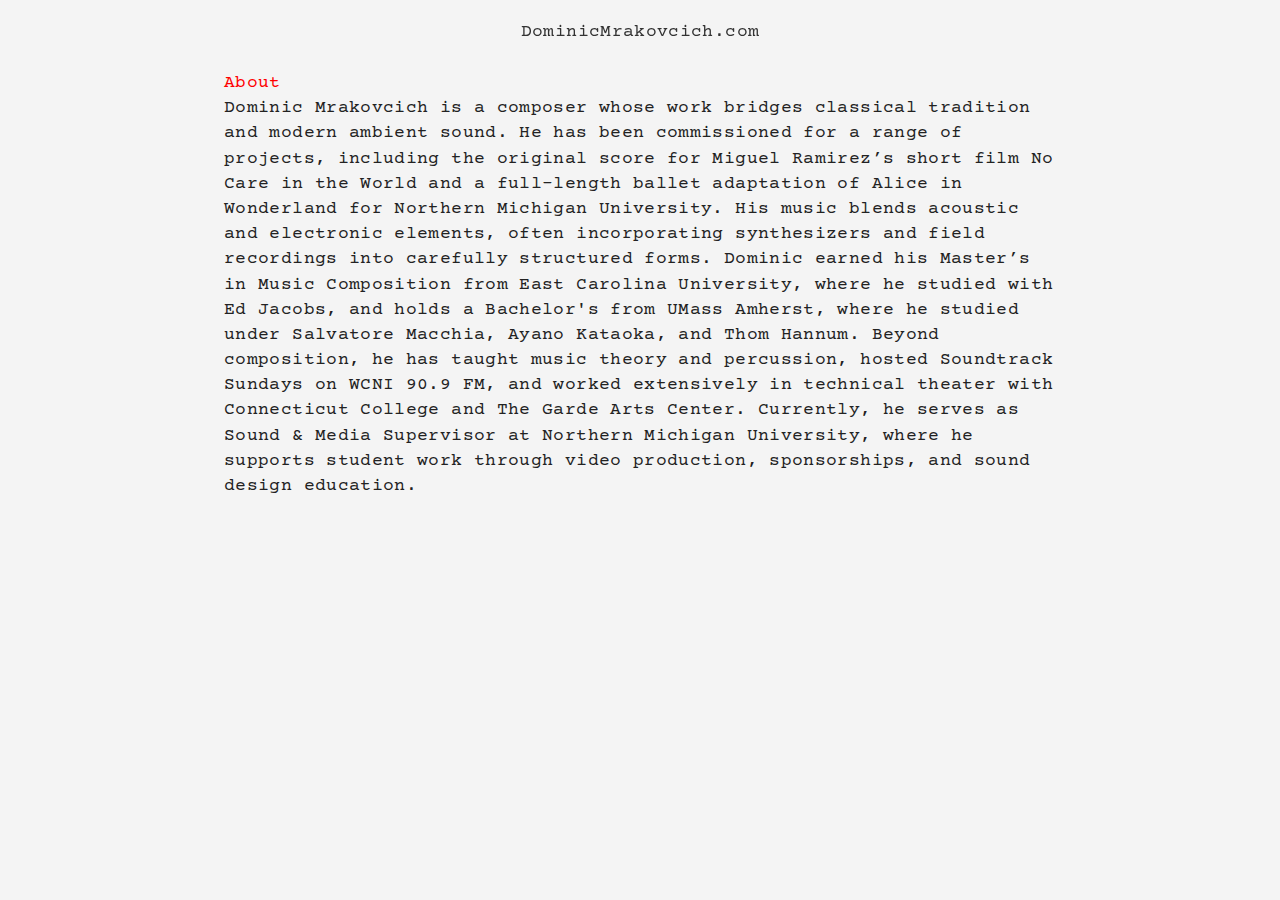
==== commit f31d2d6a: "css" ====
--- a/about.html
+++ b/about.html
@@ -20,12 +20,11 @@
     <main>
       <h2>About</h2>
       <section>
-        <p>Dominic Mrakovcich is a composer and sound designer from Marquette, Michigan. With a blend of Brazilian and Croatian influences, his music combines traditional and modern styles. Dominic's passion for sound began early, inspired by film scores, and he pursued studies in music composition and percussion.
+       <p>Dominic Mrakovcich is a composer whose work bridges classical tradition and modern ambient sound. He has been commissioned for a range of projects, including the original score for Miguel Ramirez’s short film No Care in the World and a full-length ballet adaptation of Alice in Wonderland for Northern Michigan University. His music blends acoustic and electronic elements, often incorporating synthesizers and field recordings into carefully structured forms.
 
-          He creates unique soundscapes for various projects, merging different genres and technologies to craft immersive audio experiences.</p>
-      </section>
-      <img src="assets/images/dominic_headshot.jpg" alt="Dominic's Headshot" class="headshot">
+        Dominic earned his Master’s in Music Composition from East Carolina University, where he studied with Ed Jacobs, and holds a Bachelor's from UMass Amherst, where he studied under Salvatore Macchia, Ayano Kataoka, and Thom Hannum. Beyond composition, he has taught music theory and percussion, hosted Soundtrack Sundays on WCNI 90.9 FM, and worked extensively in technical theater with Connecticut College and The Garde Arts Center.
+        
+        Currently, he serves as Sound & Media Supervisor at Northern Michigan University, where he supports student work through video production, sponsorships, and sound design education.</p> </section>
     </main>
-    <script src="menu.js"></script>
 </body>
 </html>
--- a/assets/css/styles.css
+++ b/assets/css/styles.css
@@ -9,7 +9,7 @@
     --light-color: #f4f4f4;
     --font-family: "Courier Prime", monospace;
     --font-weight: 400;
-    --font-size: 16px; /* Unified font size for all text */
+    --font-size: 18px; /* Unified font size for all text */
 }
 
 .headshot {
@@ -281,3 +281,10 @@
     gap: 4px;
     margin-top: 16px;
 }
+
+footer p {
+        font-size: smaller; /* Makes the text inside the footer smaller */
+    }
+
+
+    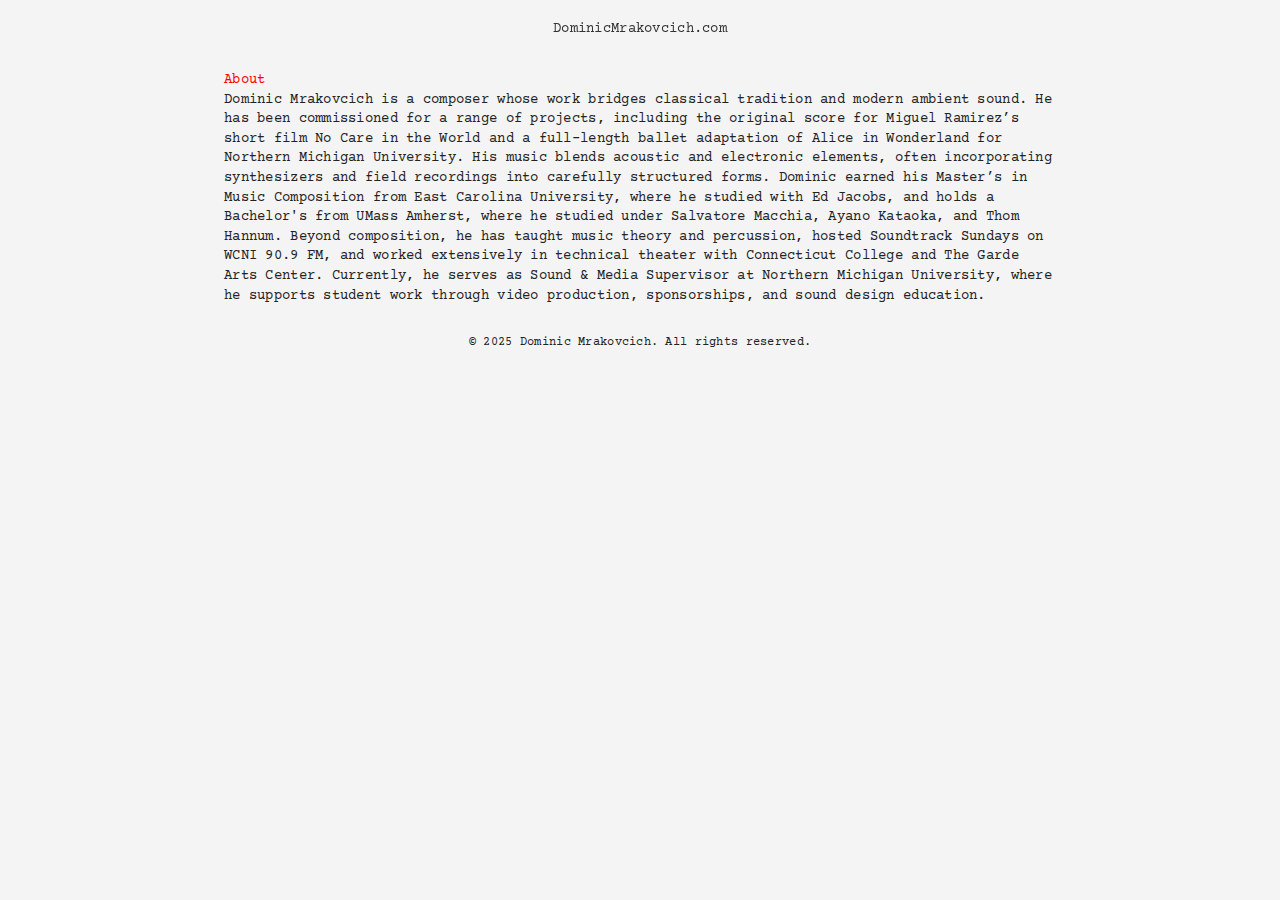
==== commit 9f165953: "fixes" ====
--- a/about.html
+++ b/about.html
@@ -27,4 +27,7 @@
         Currently, he serves as Sound & Media Supervisor at Northern Michigan University, where he supports student work through video production, sponsorships, and sound design education.</p> </section>
     </main>
 </body>
+<footer>
+  <br><p>&copy; 2025 Dominic Mrakovcich. All rights reserved.</p>
+</footer>
 </html>
--- a/assets/css/styles.css
+++ b/assets/css/styles.css
@@ -9,7 +9,7 @@
     --light-color: #f4f4f4;
     --font-family: "Courier Prime", monospace;
     --font-weight: 400;
-    --font-size: 18px; /* Unified font size for all text */
+    --font-size: 14px; /* Unified font size for all text */
 }
 
 .headshot {
@@ -163,7 +163,7 @@
 /* Buttons */
 button {
     padding: 4px 8px;
-    font-size: var(--font-size); /* Unified font size */
+    font-size: 20; /* Unified font size */
     font-weight: var(--font-weight);
     border-radius: 16px;
     background-color: var(--primary-color);
@@ -205,18 +205,6 @@
     button {
         padding: 6px 10px;
     }
-}
-
-/* Cat Styling */
-.cat {
-    position: absolute;
-    cursor: pointer;
-    transition: transform 0.2s, left 1s, top 1s;
-    user-select: none;
-}
-
-.cat.moving {
-    animation: wiggle 0.6s ease-in-out infinite;
 }
 
 @keyframes wiggle {
@@ -251,6 +239,7 @@
     border: 1px solid var(--primary-color);
     background-color: transparent;
     text-align: center;
+    font-size: x-large;
     font-weight: var(--font-weight);
     color: var(--primary-color);
     text-decoration: none;
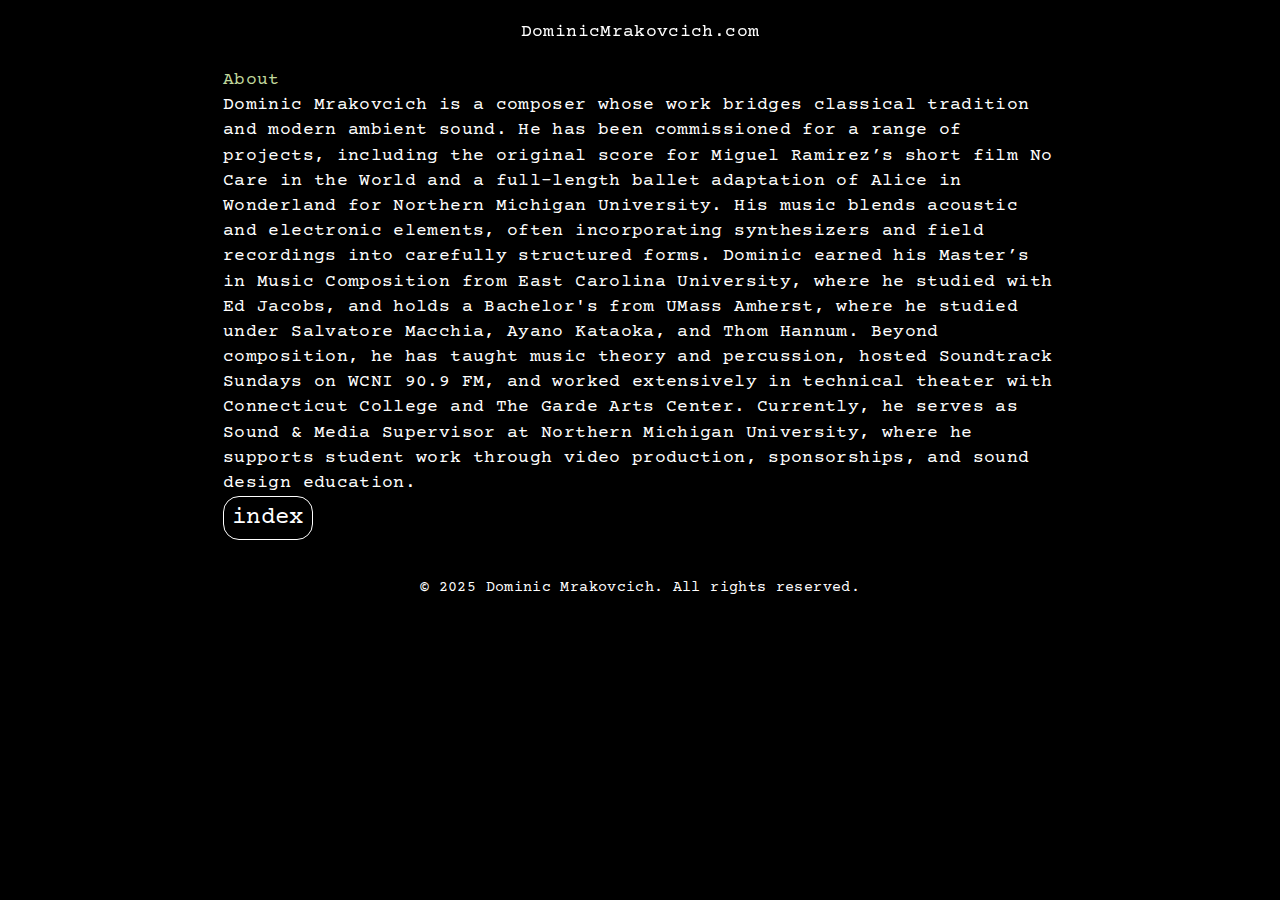
==== commit 801ae584: "css" ====
--- a/about.html
+++ b/about.html
@@ -7,16 +7,15 @@
     <link rel="stylesheet" href="assets/css/styles.css">
 </head>
 <body>
-    <header>
-      <nav>
+  <header>
+    <nav>
         <div class="navigation-buttons">
-            <div class="site-title" id="sparkles">
+            <div class="site-title">
                 <a href="index.html" style="text-decoration: none;">DominicMrakovcich.com</a>
             </div>
         </div>
     </nav>
-    </header>
-
+ </header>
     <main>
       <h2>About</h2>
       <section>
@@ -25,7 +24,8 @@
         Dominic earned his Master’s in Music Composition from East Carolina University, where he studied with Ed Jacobs, and holds a Bachelor's from UMass Amherst, where he studied under Salvatore Macchia, Ayano Kataoka, and Thom Hannum. Beyond composition, he has taught music theory and percussion, hosted Soundtrack Sundays on WCNI 90.9 FM, and worked extensively in technical theater with Connecticut College and The Garde Arts Center.
         
         Currently, he serves as Sound & Media Supervisor at Northern Michigan University, where he supports student work through video production, sponsorships, and sound design education.</p> </section>
-    </main>
+        <a class="body-button" href="index.html">index</a>
+      </main>
 </body>
 <footer>
   <br><p>&copy; 2025 Dominic Mrakovcich. All rights reserved.</p>
--- a/assets/css/styles.css
+++ b/assets/css/styles.css
@@ -2,18 +2,18 @@
 
 /* Global Styles */
 :root {
-    --primary-color: #333;
-    --secondary-color: #f4f4f4;
-    --highlight-color: red;
-    --text-color: #222;
-    --light-color: #f4f4f4;
+    --primary-color: black;
+    --secondary-color: white;
+    --highlight-color: #C1D89C;
+    --text-color: white;
+    --light-color: #90B0B6; 
     --font-family: "Courier Prime", monospace;
     --font-weight: 400;
-    --font-size: 14px; /* Unified font size for all text */
+    --font-size: 18px; /* Unified font size for all text */
 }
 
 .headshot {
-    width: 150px; /* Adjust size as needed */
+    width: 250px; 
     height: auto;
 }
 
@@ -27,11 +27,11 @@
 /* Global Body Styling */
 body {
     font-family: var(--font-family);
-    font-size: var(--font-size); /* Unified font size for all text */
+    font-size: var(--font-size);
     font-weight: var(--font-weight);
     letter-spacing: 0.02em;
-    background-color: var(--secondary-color);
-    color: var(--text-color);
+    background-color: var(--primary-color);
+    color: var(--secondary-color);
     margin: 0;
     padding: 0;
     line-height: 1.4;
@@ -42,20 +42,24 @@
     align-items: center;
 }
 
-/* Header - Now looks like a paragraph */
+/* Header Styling */
 header {
     width: 100%;
     max-width: 850px;
     padding: 0;
     text-align: center;
-    background-color: var(--secondary-color);
-    border: 1px solid var(--light-color);
+    background-color: var(--primary-color);
+    border: none; /* Removed any border */
+}
+
+.site-title {
+    color: var(--secondary-color);
 }
 
 header h1, h2, h3, h4 {
-    font-size: var(--font-size); /* Same as the body font size */
-    font-weight: var(--font-weight);
-    color: var(--primary-color);
+    font-size: var(--font-size);
+    font-weight: var(--font-weight);
+    color: var(--highlight-color);
     margin: 0;
     padding: 0;
     transition: color 0.2s;
@@ -75,8 +79,8 @@
     padding: 4px 10px;
     display: flex;
     justify-content: center;
-    font-size: var(--font-size); /* Same font size as the body */
-    border-bottom: 1px solid var(--light-color);
+    font-size: var(--font-size);
+    border-bottom: 0px solid var(--light-color);
     z-index: 10;
 }
 
@@ -97,17 +101,17 @@
 
 nav li.selected {
     background-color: var(--primary-color);
-    color: white;
+    color: var(--secondary-color);
 }
 
 nav a {
     text-decoration: none;
-    color: var(--primary-color);
+    color: var(--secondary-color);
     transition: color 0.2s;
 }
 
 nav a:hover {
-    color: var(--highlight-color);
+    color: var(--light-color);
 }
 
 /* Main Content */
@@ -116,18 +120,23 @@
     max-width: 850px;
     padding: 8px;
     margin-top: 60px;
-    background-color: var(--light-color);
-    border: 1px solid var(--light-color);
-}
-
-/* Typography (Everything looks like a paragraph) */
-p, h1, h3 {
-    font-size: var(--font-size); /* Unified font size for all text */
+    background-color: var(--primary-color);
+    /* No border around main content */
+    border: none; 
+}
+
+/* Typography */
+p {
+    font-size: var(--font-size);
     line-height: 1.4;
     color: var(--text-color);
     margin: 0;
     padding: 0;
-    font-weight: var(--font-weight); /* Ensures no bold headers */
+    font-weight: var(--font-weight);
+}
+
+h1 { 
+    color: var(--highlight-color);
 }
 
 /* Horizontal Rule */
@@ -139,41 +148,27 @@
     margin: 6px 0;
 }
 
-/* Table */
-table {
-    width: 100%;
-    border-collapse: collapse;
-    margin-top: 4px;
-}
-
-th, td {
-    padding: 4px 6px;
-    border: 1px solid var(--light-color);
-    text-align: left;
-}
-
-th {
-    background-color: var(--secondary-color);
-}
-
-tr:hover {
-    background-color: #f7f7f7;
-}
-
 /* Buttons */
 button {
     padding: 4px 8px;
-    font-size: 20; /* Unified font size */
+    font-size: 20px;
     font-weight: var(--font-weight);
     border-radius: 16px;
-    background-color: var(--primary-color);
-    color: var(--secondary-color);
+    background-color: var(--secondary-color); /* White background */
+    color: var(--primary-color); /* Black text */
+    border: 2px solid var(--primary-color); /* Black border */
     cursor: pointer;
     transition: background-color 0.1s, transform 0.1s;
+    outline: none; /* Removes default outline */
+    box-shadow: none; /* Removes any box-shadow */
+}
+
+button:focus {
+    outline: none; /* Remove the focus outline */
 }
 
 button:hover {
-    background-color: var(--highlight-color);
+    background-color: var(--highlight-color); /* Hover color */
     transform: translateY(-1px);
 }
 
@@ -191,7 +186,7 @@
 
 @media (max-width: 480px) {
     body {
-        font-size: 14px; /* Slightly smaller font on small screens */
+        font-size: 14px;
     }
 
     nav {
@@ -207,6 +202,7 @@
     }
 }
 
+/* Keyframe Animation */
 @keyframes wiggle {
     0% { transform: rotate(0deg); }
     25% { transform: rotate(-10deg); }
@@ -217,17 +213,17 @@
 
 /* Icon Styling */
 .icon {
-    width: 2em; /* Reduced size to make icons smaller */
-    height: 2em; /* Maintain aspect ratio */
+    width: 2em;
+    height: 2em;
     display: inline-block;
-    margin: 0 6px; /* Adjust spacing */
+    margin: 0 6px;
     opacity: 0.8;
     transition: transform 0.3s ease, opacity 0.3s ease;
 }
 
 .icon:hover {
-    transform: scale(1.1); /* Slightly enlarge on hover */
-    opacity: 1; /* Full opacity on hover */
+    transform: scale(1.1); 
+    opacity: 1;
 }
 
 /* Body Button Styling */
@@ -236,19 +232,19 @@
     padding: 4px 8px;
     margin-bottom: 4px;
     border-radius: 16px;
-    border: 1px solid var(--primary-color);
+    border: 1px solid var(--secondary-color);
     background-color: transparent;
     text-align: center;
     font-size: x-large;
     font-weight: var(--font-weight);
-    color: var(--primary-color);
+    color: var(--secondary-color);
     text-decoration: none;
     transition: background 0.1s, color 0.1s;
 }
 
 .body-button:hover {
     background-color: var(--primary-color);
-    color: var(--secondary-color);
+    color: var(--light-color);
 }
 
 .body-button img.icon {
@@ -269,11 +265,22 @@
     align-items: center;
     gap: 4px;
     margin-top: 16px;
+    color: var(--secondary-color);
 }
 
 footer p {
-        font-size: smaller; /* Makes the text inside the footer smaller */
-    }
-
-
-    +    font-size: smaller;
+}
+
+/* Global link color for all states */
+a {
+    color: var(--secondary-color; 
+    text-decoration: none;
+}
+
+a:visited,
+a:link,
+a:active,
+a:hover {
+    color: var(--light-color); 
+}
